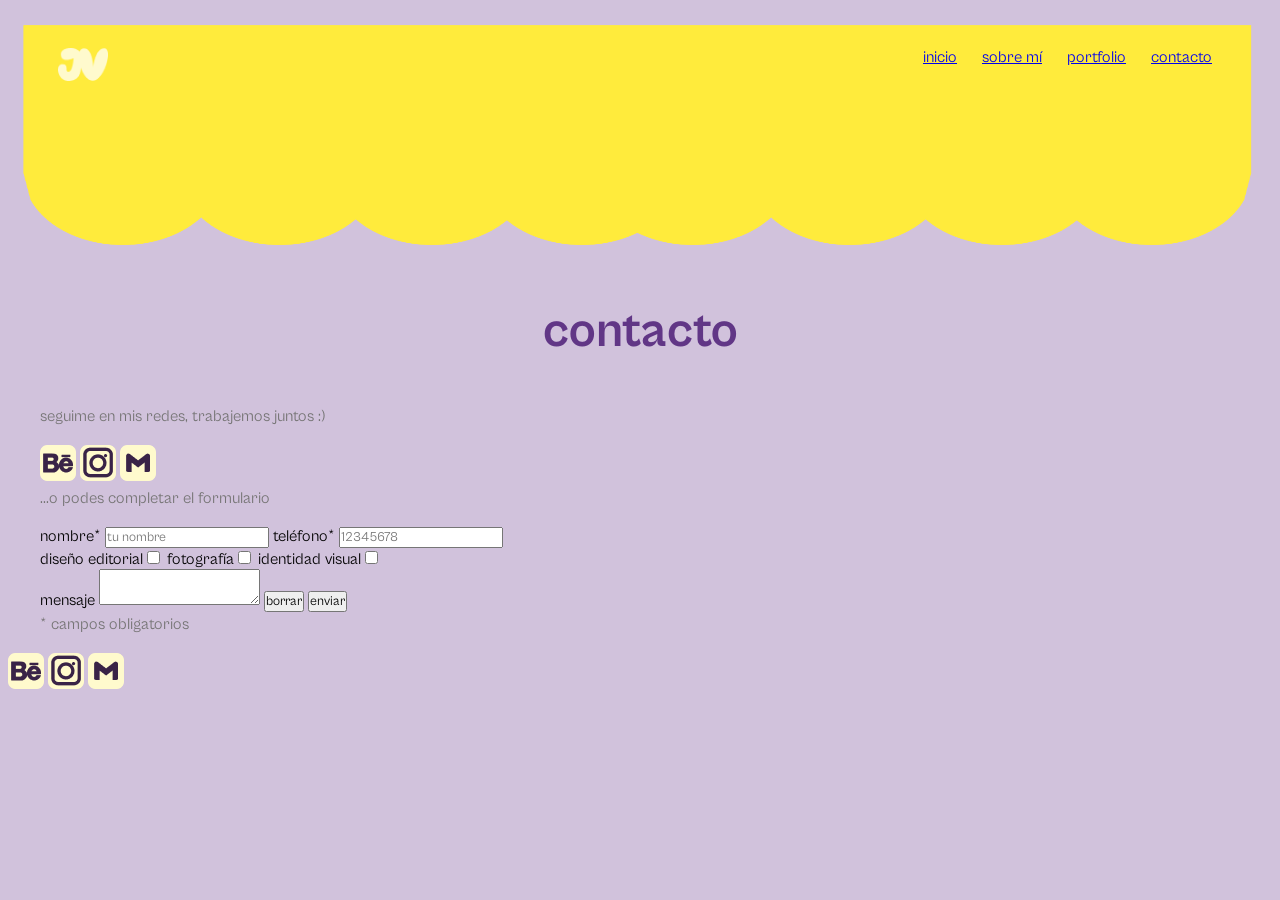
==== contacto.html @ b6490e7f "cambié el index y agregué tres html para distintas secciones" ====
<!DOCTYPE html>
<html>
    <head>
        <meta charset="utf-8" />  
        <title>mi-portfolio</title>
        <link href=estilos.css rel="stylesheet" type="text/css"> 
        <link rel="icon" type="image/png" href="imagenes/favicon_florcita.png">
    </head>
    
    <body> 
        <header>
            <div class="contenedor">
                <a href="index.html">
                    <img src="imagenes/logo.png" alt="ícono" width="50" height="33">
                </a>
                <nav>
                    <a href="index.html">inicio</a>
                    <a href="sobre-mi.html">sobre mí</a>
                    <a href="portfolio.html">portfolio</a>
                    <a href="#">contacto</a>
                </nav>
            </div>
        </header>
        <main>

            <section>
                <h1>contacto</h1>
                <p>seguime en mis redes, trabajemos juntos :)</p>
                <img src="imagenes/behance.png" alt="ícono de behance" width="36" height="36">
                <img src="imagenes/ig.png" alt="ícono de instagram" width="36" height="36">
                <img src="imagenes/gmail.png" alt="ícono de gmail" width="36" height="36">

                <p>...o podes completar el formulario</p>

                <form method="post" action="" target="_blank" enctype="text/plain">
                    
                    <div>
                        <label for="nombre">nombre*</label>
                        <input type="text" name="nombre" id="nombre" maxlength="30" placeholder="tu nombre" required>  
                        <label for="telefono">teléfono*</label>
                        <input type="tel" name="teléfono" id="telefono" placeholder="12345678">
                    </div>

                    <div>
                        <label for="proyecto">diseño editorial<input type="checkbox" name="proyecto" value="diseño editorial" id="editorial"></label>
                        <label for="proyecto">fotografía<input type="checkbox" name="proyecto" value="fotografía" id="foto"></label>
                        <label for="proyecto">identidad visual<input type="checkbox" name="proyecto" value="identidad visual" id="identidad"></label>
                    </div>

                    <label for="mensaje">mensaje</label>
                    <textarea name="mensaje" id="mensaje" maxlength="300"></textarea>  
                    
                    <input type="reset" value="borrar" class="borrar">
                    <input type="submit" value="enviar" class="enviar">

                </form>

                <p>* campos obligatorios</p>
            </section>

        </main>

        <footer>
            <a href="#"><img src="imagenes/behance.png" alt="ícono de behance" width="36" height="36"></a>
            <a href="#"><img src="imagenes/ig.png" alt="ícono de instagram" width="36" height="36"></a>
            <a href="#"><img src="imagenes/gmail.png" alt="ícono de gmail" width="36" height="36"></a>
        </footer>
    </body>
</html>
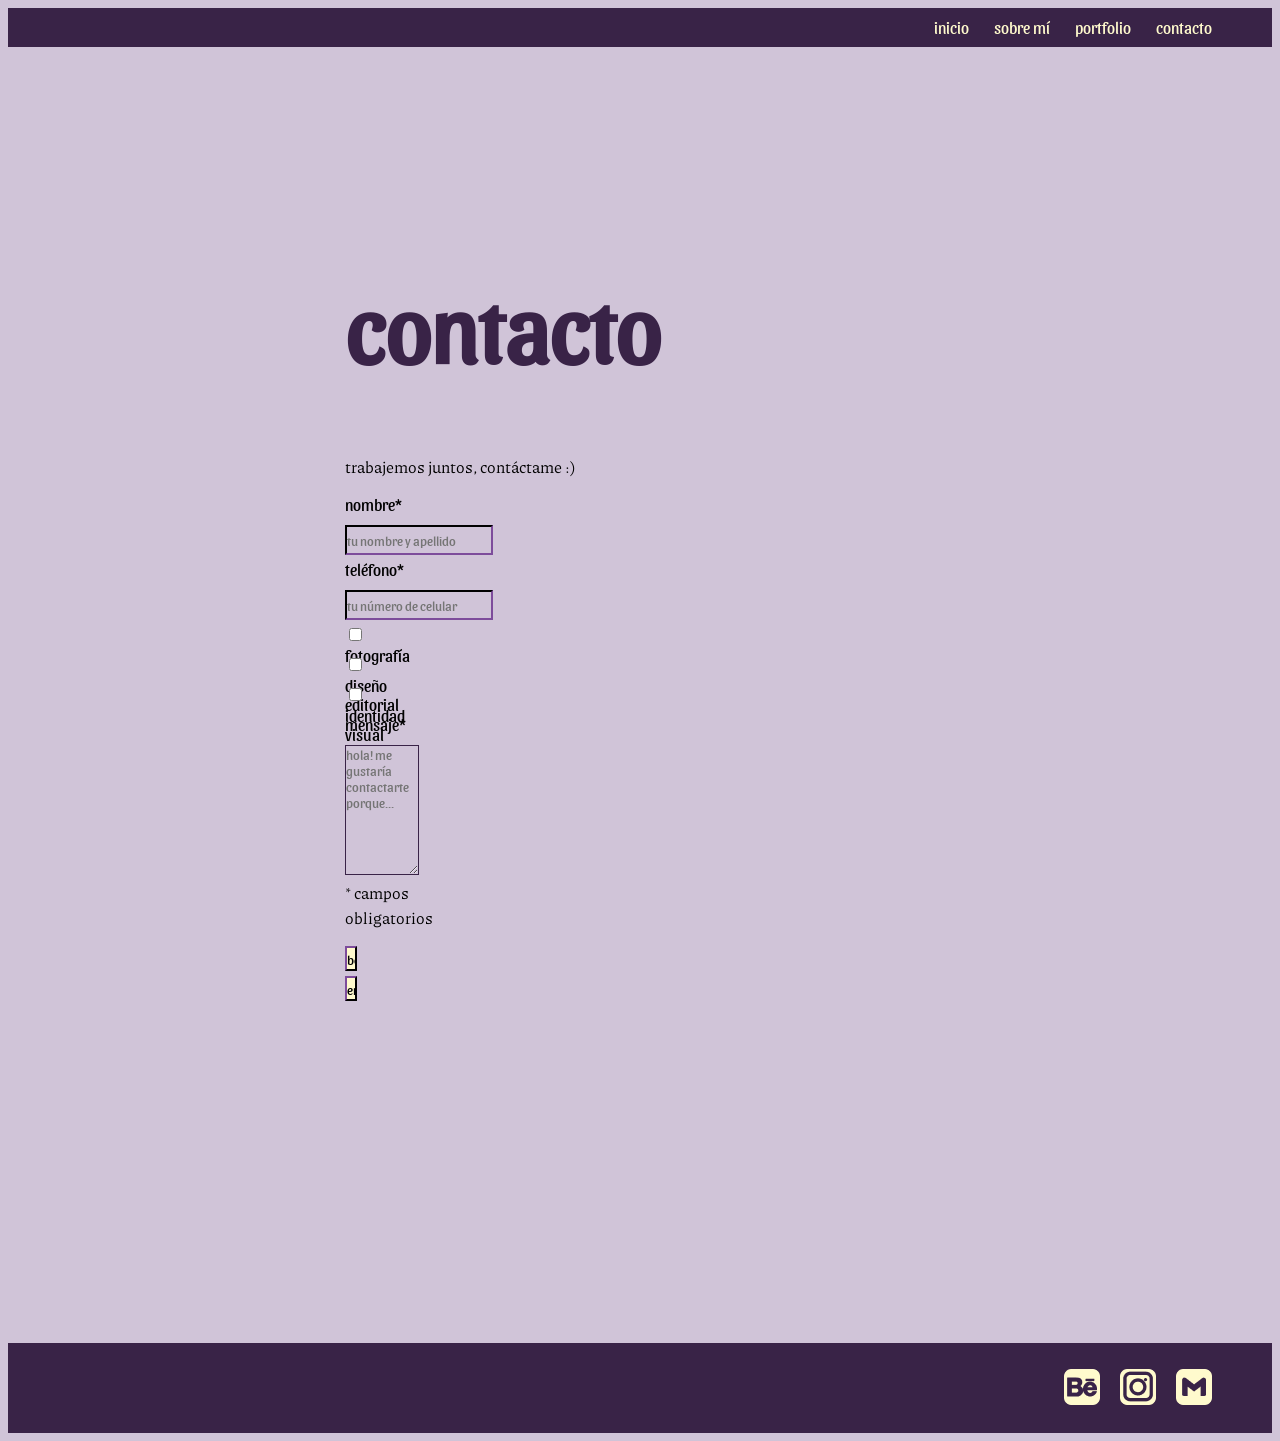
==== commit dba7102c: "Hice modificaciones en los html" ====
--- a/contacto.html
+++ b/contacto.html
@@ -2,7 +2,7 @@
 <html>
     <head>
         <meta charset="utf-8" />  
-        <title>mi-portfolio</title>
+        <title>Jennifer Vargas portfolio</title>
         <link href=estilos.css rel="stylesheet" type="text/css"> 
         <link rel="icon" type="image/png" href="imagenes/favicon_florcita.png">
     </head>
@@ -10,9 +10,9 @@
     <body> 
         <header>
             <div class="contenedor">
-                <a href="index.html">
-                    <img src="imagenes/logo.png" alt="ícono" width="50" height="33">
-                </a>
+
+                <a href="index.html"><div class="logo"></div></a>
+
                 <nav>
                     <a href="index.html">inicio</a>
                     <a href="sobre-mi.html">sobre mí</a>
@@ -25,45 +25,41 @@
 
             <section>
                 <h1>contacto</h1>
-                <p>seguime en mis redes, trabajemos juntos :)</p>
-                <img src="imagenes/behance.png" alt="ícono de behance" width="36" height="36">
-                <img src="imagenes/ig.png" alt="ícono de instagram" width="36" height="36">
-                <img src="imagenes/gmail.png" alt="ícono de gmail" width="36" height="36">
-
-                <p>...o podes completar el formulario</p>
+                <p>trabajemos juntos, contáctame :)</p>
 
                 <form method="post" action="" target="_blank" enctype="text/plain">
                     
                     <div>
                         <label for="nombre">nombre*</label>
-                        <input type="text" name="nombre" id="nombre" maxlength="30" placeholder="tu nombre" required>  
+                        <input type="text" name="nombre" id="nombre" maxlength="30" placeholder="tu nombre y apellido" required>  
                         <label for="telefono">teléfono*</label>
-                        <input type="tel" name="teléfono" id="telefono" placeholder="12345678">
+                        <input type="tel" name="teléfono" id="telefono" placeholder="tu número de celular">
+                    
+
+                        <div class="checkbox">
+                            <label for="proyecto"><input type="checkbox" name="proyecto" value="fotografía" id="foto">fotografía</label>
+                            <label for="proyecto"><input type="checkbox" name="proyecto" value="diseño editorial" id="editorial">diseño editorial</label>
+                            <label for="proyecto"><input type="checkbox" name="proyecto" value="identidad visual" id="identidad">identidad visual</label>
+                        </div>
+                    </div>
+                    <div>
+                        <label for="mensaje">mensaje*</label>
+                        <textarea name="mensaje" id="mensaje" maxlength="300" placeholder="hola! me gustaría contactarte porque..." required></textarea>  
+                        <p>* campos obligatorios</p>
+                        <input type="reset" value="borrar" class="borrar">
+                        <input type="submit" value="enviar" class="enviar">
                     </div>
 
-                    <div>
-                        <label for="proyecto">diseño editorial<input type="checkbox" name="proyecto" value="diseño editorial" id="editorial"></label>
-                        <label for="proyecto">fotografía<input type="checkbox" name="proyecto" value="fotografía" id="foto"></label>
-                        <label for="proyecto">identidad visual<input type="checkbox" name="proyecto" value="identidad visual" id="identidad"></label>
-                    </div>
-
-                    <label for="mensaje">mensaje</label>
-                    <textarea name="mensaje" id="mensaje" maxlength="300"></textarea>  
-                    
-                    <input type="reset" value="borrar" class="borrar">
-                    <input type="submit" value="enviar" class="enviar">
-
                 </form>
-
-                <p>* campos obligatorios</p>
+                
             </section>
 
         </main>
 
         <footer>
-            <a href="#"><img src="imagenes/behance.png" alt="ícono de behance" width="36" height="36"></a>
-            <a href="#"><img src="imagenes/ig.png" alt="ícono de instagram" width="36" height="36"></a>
-            <a href="#"><img src="imagenes/gmail.png" alt="ícono de gmail" width="36" height="36"></a>
+            <a href="https://www.behance.net/jennifervar" target="_blank" class="behance"><img src="imagenes/botones/behance.png" alt="ícono de behance" width="36" height="36"></a>
+            <a href="#" class="instagram"><img src="imagenes/botones/ig.png" alt="ícono de instagram" width="36" height="36"></a>
+            <a href="#" class="gmail"><img src="imagenes/botones/gmail.png" alt="ícono de gmail" width="36" height="36"></a>
         </footer>
     </body>
 </html> 
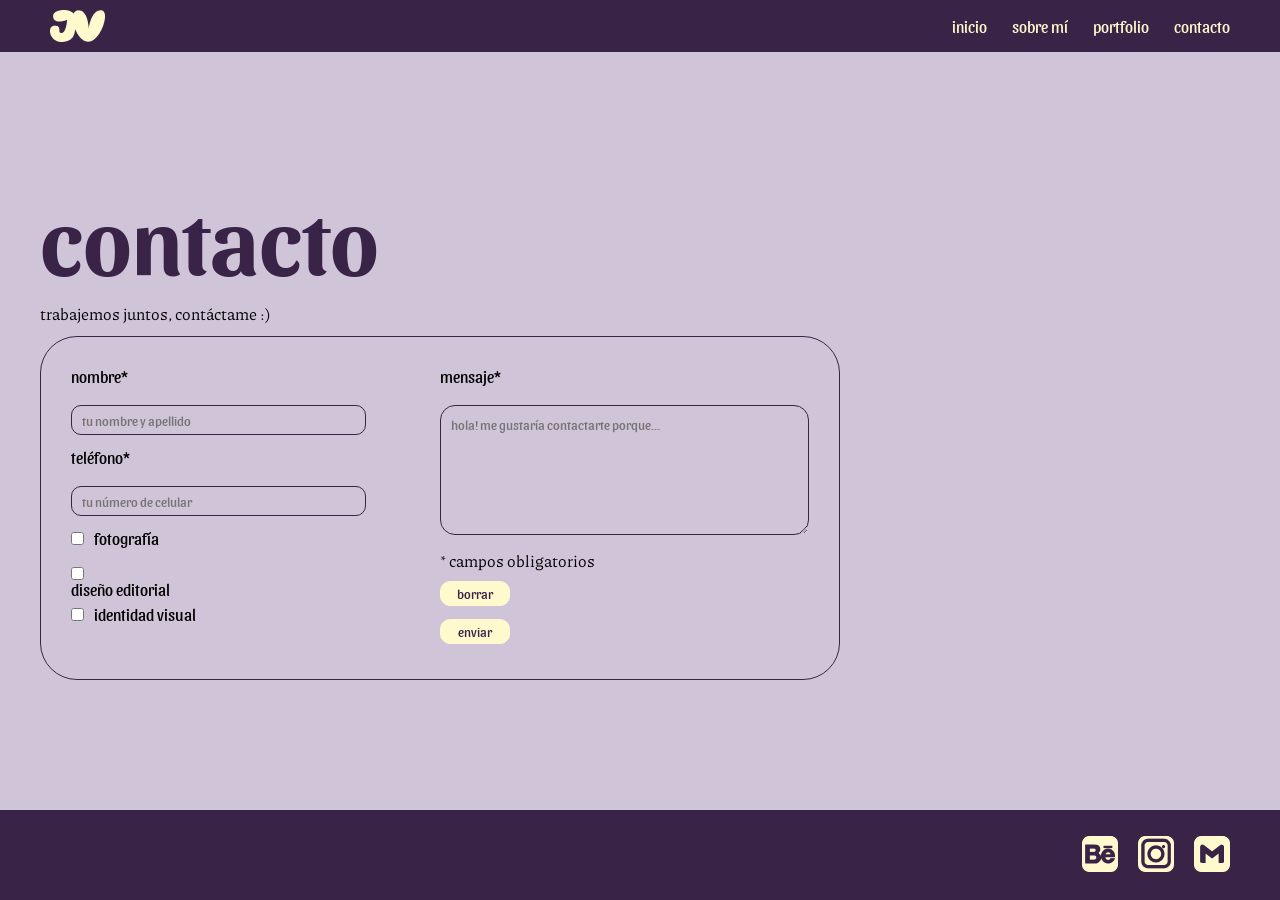
==== commit 323b4a9a: "cambios en los html" ====
--- a/contacto.html
+++ b/contacto.html
@@ -1,7 +1,8 @@
 <!DOCTYPE html>
 <html>
     <head>
-        <meta charset="utf-8" />  
+        <meta charset="utf-8" /> 
+        <meta name="viewport" content="width=device-width, initial-scale=1.0"> 
         <title>Jennifer Vargas portfolio</title>
         <link href=estilos.css rel="stylesheet" type="text/css"> 
         <link rel="icon" type="image/png" href="imagenes/favicon_florcita.png">
@@ -21,6 +22,7 @@
                 </nav>
             </div>
         </header>
+        
         <main>
 
             <section>
